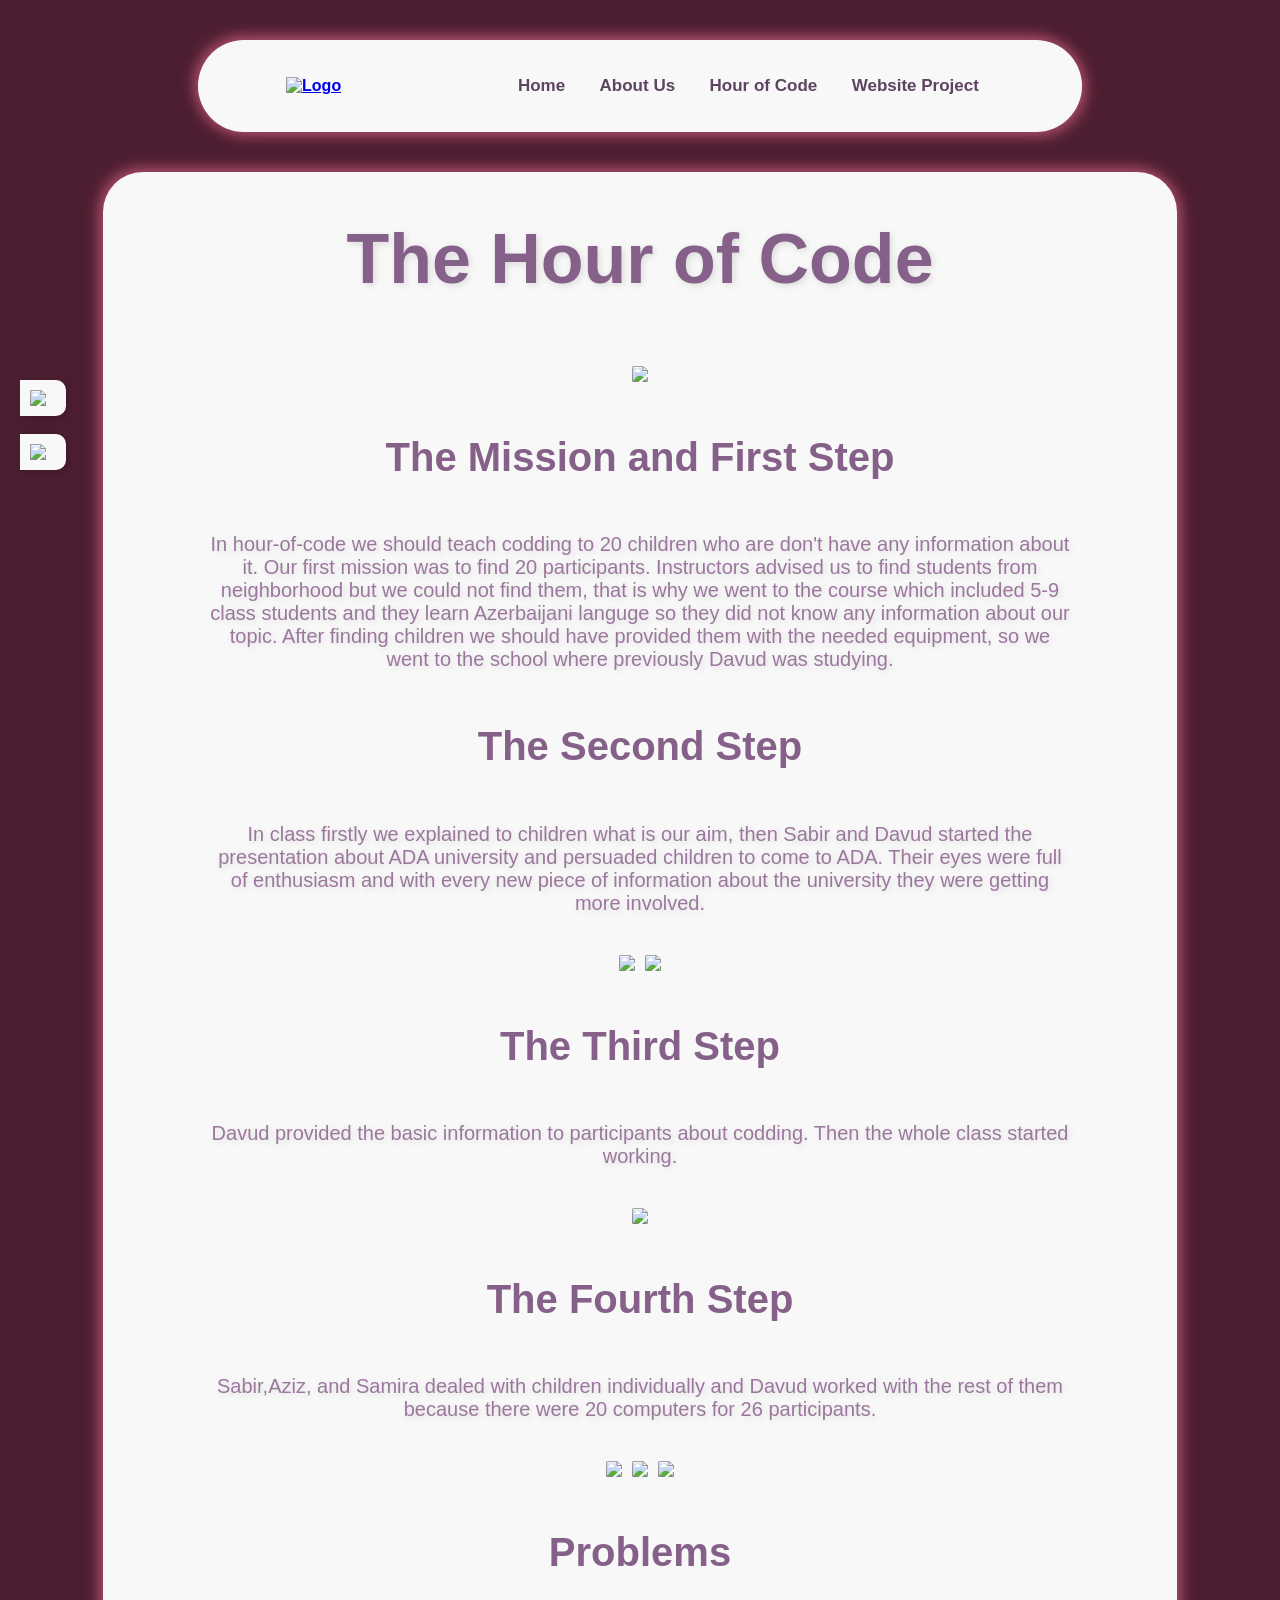
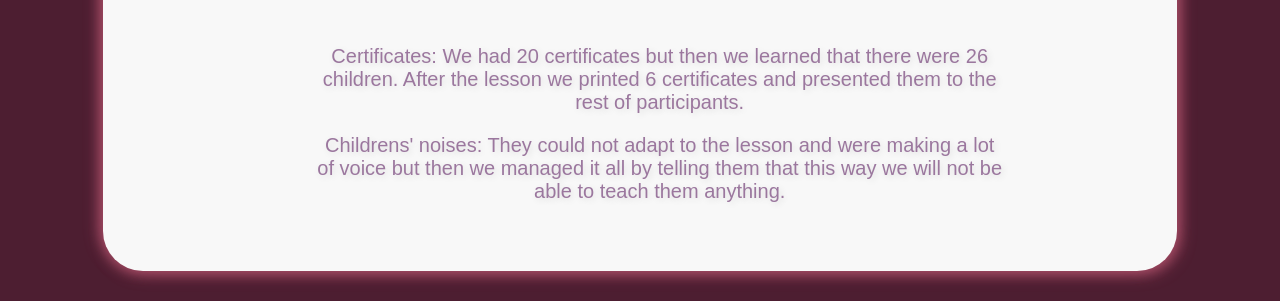
==== hour-of-code.html @ 3e3980d5 "Add files via upload" ====
<!DOCTYPE html>
<!-- 
    SITE 1101 Principles of Information Systems 
    (c)202X by Name Surname
    Submitted in partial fulfillment of the requirements of the course.
-->
<html>
    <head>
        <link rel="icon" href="media/ada_logo_color.png" type="image/png">
        <title>Team Project</title>
        <link rel="stylesheet" href="styles.css">  
        <script type="text/javascript" src="scripts.js"></script>      
    </head>

    <body>
        <header>
            <div class="container">
                <nav>
                    <a href="index.html"><img src="media/2XSAD_logo.png" alt="Logo" width="80px" height="10%" class="logo"></a>
                    <ul>
                        <li><a href="index.html">Home</a></li>
                        <li><a href="team-members.html">About Us</a></li>
                        <li><a href="hour-of-code.html">Hour of Code</a></li>
                        <li><a href="web-project.html">Website Project</a></li>
                    </ul>
                </nav>
            </div>
        </header>
        
        <div class="social-links">
            <a href="https://www.instagram.com/ada.site.team28?utm_source=ig_web_button_share_sheet&igsh=ZDNlZDc0MzIxNw==" target="_blank"><img class="inst-icon" src="media/Icons/Instagram-logo.png" /></a>
            <a href="https://www.youtube.com/@SITETeam28" target="_blank"><img class="youtube-icon" src="media/Icons/Youtube-logo.png" /></a>
        </div>

        <main id="main-of-hourofcode">   
            <h1 class="hour-of-code-h1">The Hour of Code</h1>
            <img class="first-img" src='media/insta team 28.jpg'>
            <h2 class="hour-of-code-h2">The Mission and First Step</h2>
            <p class="hour-of-code-p">In hour-of-code we should teach codding to 20 children who are
                don't have any information about it. Our first mission was to find 20 participants.
                Instructors advised us to find students from neighborhood but we could not
                find them, that is why we went to the course which included 5-9 class students and
                they learn Azerbaijani languge so they did not know any information about
                our topic. After finding children we should have provided them with the needed equipment, so we went to the school where previously Davud was studying.
            </p>
            <h2 class="hour-of-code-h2">The Second Step</h2>
            <p class="hour-of-code-p">In class firstly we explained to children what is our aim, then
                Sabir and Davud started the presentation about ADA university and persuaded children 
            to come to ADA. Their eyes were full of enthusiasm and with every new piece of information about the university they were getting more involved.</p>
            <div class="second-img">
               <img src="media/team 28-1.jpg">
               <img src="media/team 28-2.jpg">
            </div>
            <h2 class="hour-of-code-h2">The Third Step</h2>
            <p class="hour-of-code-p"> Davud provided the basic information to participants about codding. Then the whole class started working.</p>
            <img class="third-img" src="media/team 28-3.jpg"> 
            <h2 class="hour-of-code-h2">The Fourth Step</h2>
            <p class="hour-of-code-p">Sabir,Aziz, and Samira dealed with children individually and Davud worked with the rest 
            of them because there were 20 computers for 26 participants.</p>
            <div class="fourth-img">
               <img src="media/team 28-4.jpg">
               <img src="media/team 28-5.jpg">
               <img src="media/team 28-6.jpg">
            </div>
            <h2 class="hour-of-code-h2">Problems</h2>
            <div class="centered-ul">
                <ul id="Problems">
                    <li><p class="hour-of-code-p">Certificates: We had 20 certificates but then we learned that there were 26 children. 
                        After the lesson we printed 6 certificates and presented them to the rest of participants.</p>
                    </li>
                    <li><p class="hour-of-code-p">Childrens' noises: They could not adapt to the lesson and were making a lot of voice
                        but then we managed it all by telling them that this way we will not be able to teach them anything.</p>
                    </li>
                </ul>
            </div>
        </main>
    </body>
</html>
---- styles.css ----
body {
  background-color: #4d1e31;
  color: white;
  font-family: Verdana, Geneva, Tahoma, sans-serif;
  box-sizing: border-box;
  
}

@keyframes fadeInAnimation {
  0% {
    opacity: 0;
  }

  100% {
    opacity: 1;
  }
}

@keyframes fadeUpAnimation{
  0% {
    opacity: 0;
    transform: translateY(-50px) scale(1);
  }

  100% {
    opacity: 1;
    transform: translateY(0px) scale(1);
  }
}

@keyframes fadeDownAnimation{
  0% {
    opacity: 0;
    transform: translateY(50px) scale(1);
  }

  100% {
    opacity: 1;
    transform: translateY(0px) scale(1);
  }
}

@keyframes fadeRightAnimation{
  0% {
    opacity: 0;
    transform: translateX(-50px) scale(1);
  }

  100% {
    opacity: 1;
    transform: translateX(0px) scale(1);
  }
}

@keyframes fadeLeftAnimation{
  0% {
    opacity: 0;
    transform: translateX(50px) scale(1);
  }

  100% {
    opacity: 1;
    transform: translateX(0px) scale(1);
  }
}

header {
  width: 70%;
  height: 100hv;
  background-size: cover;
  background-position: center;
  margin: 40px auto;
  font-weight: bold;
  background-color: #f8f8f8;
  border-radius: 90px;
  box-shadow: -3px -3px 15px #ab4e68,
  3px 3px 15px #ab4e68;
  transition: 1.2s ease-in-out;
  animation: fadeUpAnimation ease 2s;
}

header.hover-active:hover {
  transform: scale(1.1); 
  box-shadow: -5px -5px 20px #ab4e68, 5px 5px 20px #ab4e68;
  transition: 0.3s ease-in-out;
}

.container {
  padding: 10px 10%;
}

nav {
  display: flex;
  align-items: center;
  justify-content: space-between;
  flex-wrap: wrap;
}

nav ul li {
  display: inline-block;
  list-style: none;
  margin: 10px 15px;
}

nav ul li a {
  color: #5d4460;
  text-decoration: none;
  font-size: 17px;
  text-align: right;
  position: relative;
  transition: 0.5s ease-in-out;
}

nav ul li a:hover {
  color: #b73cc7;
}

main {
  display: flex;
  flex-direction: column;
  margin: 30px auto;
  justify-content: center;
  align-items: center;
  text-align: center;
  background-color: #f8f8f8;
  box-shadow: -3px -3px 15px #ab4e68,
  3px 3px 15px #ab4e68;
  border-radius: 40px;
  background-size: contain;
  width: 85%;
  animation: fadeInAnimation ease 2s;
}

.paper{
  height:fit-content;
  padding: 20px;
  width: 65%;
  margin: 40px auto;
  border-radius: 10px;
  background-size: contain;
  text-align: center;
}

h1 {
  font-weight: bold;
  font-size: 70px;
  color: #856088;
  text-shadow: 2px 2px 7px rgba(0, 0, 0, 0.12);
}

#art-canvas {
  color: #856088;
}

#web-project-heading {
  animation: fadeUpAnimation ease 2s;
}

.web-project-subheadings {
  padding-top: 20px;
  font-weight: bold;
  color: #856088;
  text-shadow: 2px 2px 7px rgba(0, 0, 0, 0.12);
  animation: fadeRightAnimation ease 2s;
}

p {
  color: #9b779e;
  font-size: 20px;
  text-shadow: 2px 2px 7px rgba(0, 0, 0, 0.12);
}

.content-webproject {
  animation: fadeLeftAnimation ease 2s;
}

.slides {
  position: relative;
  display: none;
  text-align: center;
}
img {
  vertical-align: middle; 
}

.slideshow-container {
  max-width: 80%;
  position: relative;
  margin: auto;
  overflow: hidden;
  background-color: var(--ada-red);
  padding-bottom:10% ;
  
}


.text {
  color: white;
  font-size: 15px;
  padding: 8px 12px;
  position: absolute;
  bottom: 8px;
  width: 100%;
  text-align: center;
}

.numbertext {
  color: var(--ada-grey);
  font-size: 12px;
  padding: 8px 12px;
  position: absolute;
  top: 0;
}

/* The dots*/
.dot {
  cursor: pointer;
  height: 15px;
  width: 15px;
  margin: 0 0px;
  background-color: black;
  border-radius: 50%;
  display: inline-block;
  transition: background-color 0.6s ease;
}

.active, .dot:hover {
  background-color: #717171;
}
.slides img {
  display: block;
  margin-left: auto;
  overflow: hidden;
  margin-right: auto; 
}

.dotOn{
  background-color:red;
}

@keyframes pinkColorChange {
  0% {
    color: #ff66b2; /* light pink */
  }
  20% {
    color: #ff3399; /* medium pink */
  }
  40% {
    color: #ff1a8c; /* darker pink */
  }
  60% {
    color: #e60073; /* even darker pink */
  }
  80% {
    color: #cc0066; /* very dark pink */
  }
  100% {
    color: #ff66b2; /* light pink again, loop back */
  }
}

.title1{
  font-size: 12vw;
  color: black;
  animation: fadeUpAnimation ease 2s, pinkColorChange 5s infinite; 
  text-align: center;
}

.inst-icon{
  width: 2%;
  margin: 20px;
  position: fixed;
  top: 40%;
  left: 0;  
  padding: 10px;
  background-color: #f8f8f8;
  border-radius: 0 10px 10px 0; 
  box-shadow: 2px 2px 10px rgba(0, 0, 0, 0.2);
  animation: fadeRightAnimation ease 2s;
  transition: 0.5s ease-in-out;
}

.youtube-icon{
  width: 2%;
  margin: 20px;
  position: fixed;
  top: 46%;
  left: 0; 
  padding: 10px;
  background-color: #f8f8f8;
  border-radius: 0 10px 10px 0; 
  box-shadow: 2px 2px 10px rgba(0, 0, 0, 0.2);
  animation: fadeRightAnimation ease 2s;
  transition: 0.5s ease-in-out;
}

.inst-icon.hover-active:hover {
  transform: translateX(30px) scale(1.1);
  box-shadow: 4px 4px 15px rgba(0, 0, 0, 0.2);
  transition: 0.3s ease-in-out;
}

.youtube-icon.hover-active:hover {
  transform: translateX(30px) scale(1.1);
  box-shadow: 4px 4px 15px rgba(0, 0, 0, 0.2);
  transition: 0.3s ease-in-out;
}

.member-box {
  display: flex;
  margin-bottom: 30px auto;
}

.member-box-reverse {
  display: flex;
  margin-bottom: 30px auto;
}

.textbox {
  height:fit-content;
  padding: 20px;
  width: 800px;
  margin: 70px 0px 0px 40px;
  flex-grow: 1;
  animation: fadeLeftAnimation ease 2s;
}

.textbox-reverse {
  height:fit-content;
  padding: 20px;
  width: 800px;
  margin: 70px 0px 0px 40px;
  flex-grow: 1;
  animation: fadeRightAnimation ease 2s;
}

.imagesforaboutus {
  width: 500px;
  height: 100%;
  border-radius: 30%;
  margin-top: 30px;
  margin-bottom: 30px;
  animation: fadeRightAnimation ease 2s;
}

.imagesforaboutus-reverse {
  width: 500px;
  height: 100%;
  border-radius: 30%;
  margin-top: 30px;
  margin-bottom: 30px;
  animation: fadeLeftAnimation ease 2s;
}

.codacademy-logo {
  width: 40px;
  height: 100%;
  border-radius: 30px;
  box-shadow: 2px 2px 10px rgba(0, 0, 0, 0.2);
  transition: 0.5s ease-in-out;
}

.codacademy-logo:hover {
  transform: scale(1.2); 
  box-shadow: 4px 4px 15px rgba(0, 0, 0, 0.2);
  transition: 0.3s ease-in-out;
}

.name-of-the-member {
  font-size: 40px;
  color: #856088;
  text-shadow: 2px 2px 7px rgba(0, 0, 0, 0.12);
}

#team-name {
  text-align: center;
  font-size: 90px;
  text-shadow: 2px 2px 7px rgba(0, 0, 0, 0.12);
  animation: fadeUpAnimation ease 2s;
}

.hour-of-code-h2 {
  font-size: 40px;
  color: #856088;
  animation: fadeLeftAnimation ease 2s;
}

.first-img {
  display: block;
  margin: 20px auto;
  border-radius: 10%;
  animation: fadeDownAnimation ease 2s;
}

.second-img {
  display: flex;
  justify-content: center;
  gap: 10px; 
  margin: 20px 0;
  border-radius: 10%;
  animation: fadeDownAnimation ease 2s;
}

.hour-of-code-h1 {
  animation: fadeUpAnimation ease 2s;
}

.second-img img{
  width: 48%;
  border-radius: 10%;
  animation: fadeDownAnimation ease 2s;
}

.third-img {
  display: block;
  margin: 20px auto;
  border-radius: 10%;
  animation: fadeDownAnimation ease 2s;
}

.fourth-img {
  display: flex;
  justify-content: center;
  gap: 10px; 
  margin: 20px 0;
  border-radius: 10%;
  animation: fadeDownAnimation ease 2s;
}

.fourth-img img {
  width: 30%;
  border-radius: 10%;
  animation: fadeDownAnimation ease 2s;
}

.hour-of-code-p {
  width: 80%;
  text-align: center;
  animation: fadeRightAnimation ease 2s;
}

ul {
  display: inline-block; 
  margin-left: 16%;
  list-style-type: none; 
}

.centered-ul {
  text-align: center;
  margin-bottom: 3%;
  animation: fadeLeftAnimation ease 2s;
}

.images-webproject {
  border-radius: 10%;
  margin-top: 20px;
  height: 100%;
  width: 75%;
  margin: 0 auto;
  animation: fadeDownAnimation ease 2s;
}
.slides img{
  width: auto;
  height: 600px;
}

canvas {
  margin: 13% auto;
}
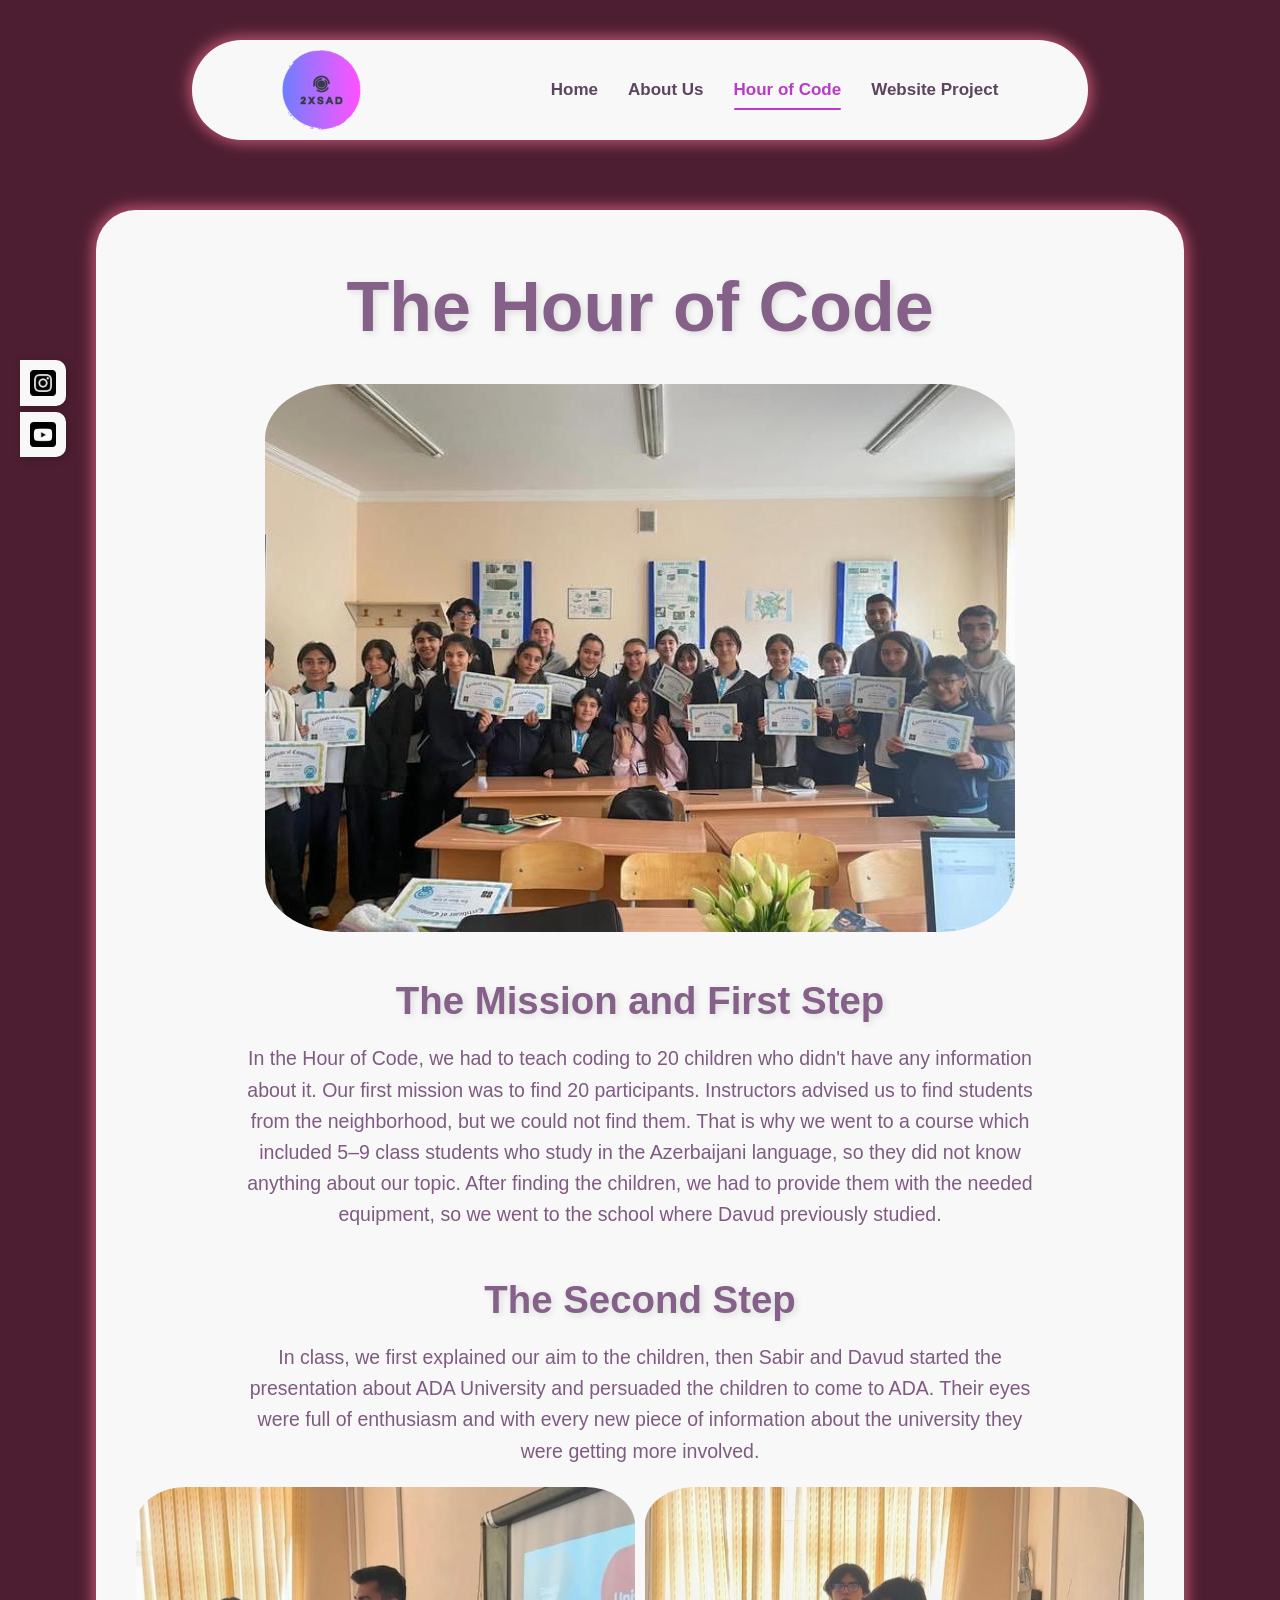
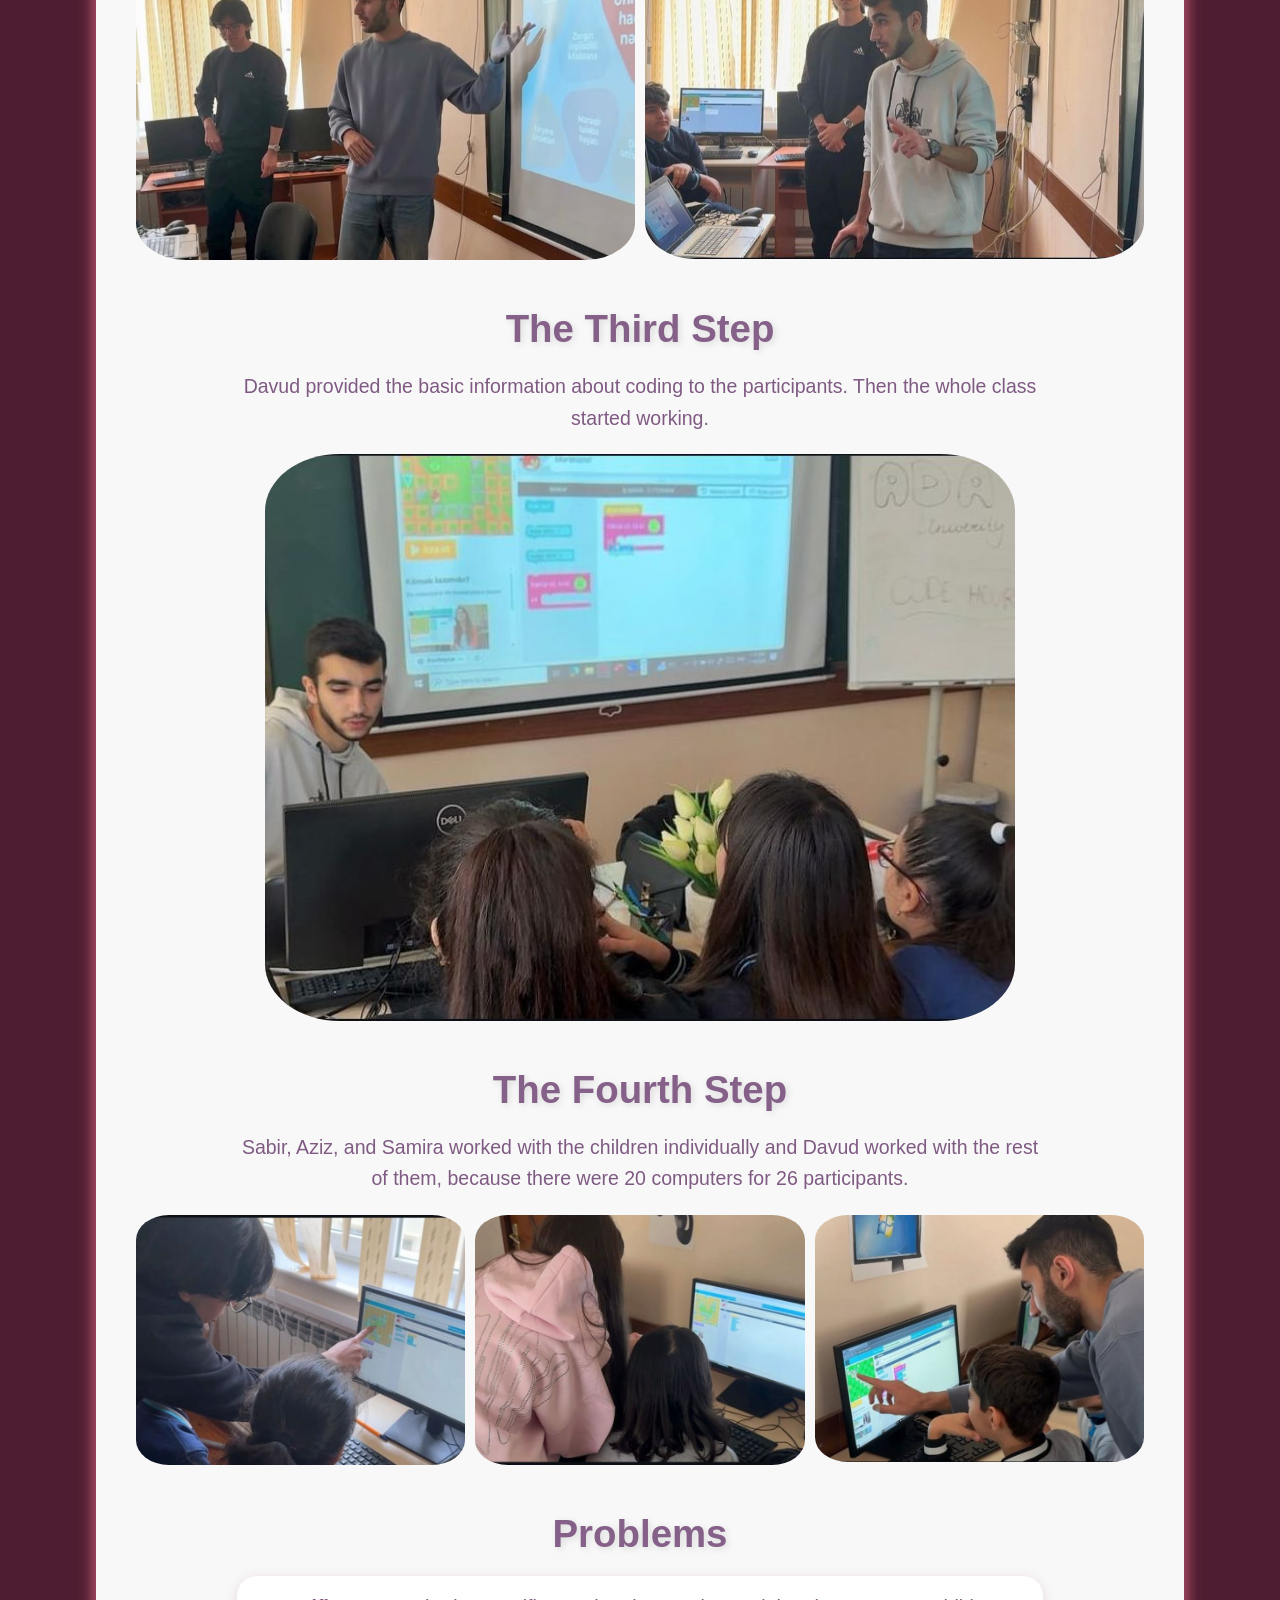
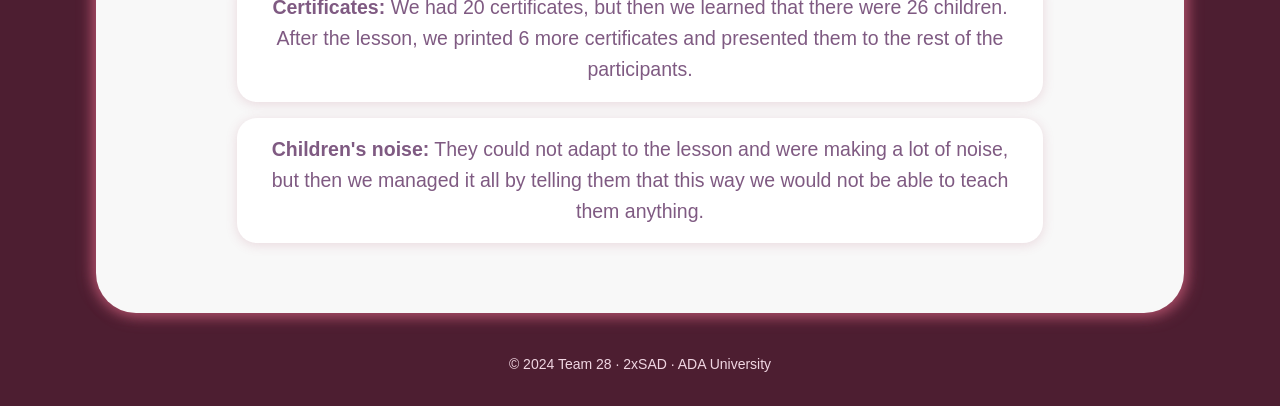
==== commit 5edfbaf5: "Enhanced the project with a responsive mobile layout, interactivity, code cleanup and new features P" ====
--- a/hour-of-code.html
+++ b/hour-of-code.html
@@ -1,78 +1,87 @@
 <!DOCTYPE html>
-<!-- 
-    SITE 1101 Principles of Information Systems 
+<!--
+    SITE 1101 Principles of Information Systems
     (c)202X by Name Surname
     Submitted in partial fulfillment of the requirements of the course.
 -->
-<html>
-    <head>
-        <link rel="icon" href="media/ada_logo_color.png" type="image/png">
-        <title>Team Project</title>
-        <link rel="stylesheet" href="styles.css">  
-        <script type="text/javascript" src="scripts.js"></script>      
-    </head>
+<html lang="en">
+  <head>
+    <meta charset="UTF-8">
+    <meta name="viewport" content="width=device-width, initial-scale=1">
+    <title>Hour of Code | 2xSAD – Team 28</title>
+    <meta name="description" content="How Team 28 (2xSAD) taught coding to 26 school students during the Hour of Code.">
+    <link rel="icon" href="media/ada_logo_color.png" type="image/png">
+    <link rel="stylesheet" href="styles.css">
+    <script src="scripts.js"></script>
+  </head>
 
-    <body>
-        <header>
-            <div class="container">
-                <nav>
-                    <a href="index.html"><img src="media/2XSAD_logo.png" alt="Logo" width="80px" height="10%" class="logo"></a>
-                    <ul>
-                        <li><a href="index.html">Home</a></li>
-                        <li><a href="team-members.html">About Us</a></li>
-                        <li><a href="hour-of-code.html">Hour of Code</a></li>
-                        <li><a href="web-project.html">Website Project</a></li>
-                    </ul>
-                </nav>
-            </div>
-        </header>
-        
-        <div class="social-links">
-            <a href="https://www.instagram.com/ada.site.team28?utm_source=ig_web_button_share_sheet&igsh=ZDNlZDc0MzIxNw==" target="_blank"><img class="inst-icon" src="media/Icons/Instagram-logo.png" /></a>
-            <a href="https://www.youtube.com/@SITETeam28" target="_blank"><img class="youtube-icon" src="media/Icons/Youtube-logo.png" /></a>
-        </div>
+  <body>
+    <a class="skip-link" href="#main">Skip to content</a>
 
-        <main id="main-of-hourofcode">   
-            <h1 class="hour-of-code-h1">The Hour of Code</h1>
-            <img class="first-img" src='media/insta team 28.jpg'>
-            <h2 class="hour-of-code-h2">The Mission and First Step</h2>
-            <p class="hour-of-code-p">In hour-of-code we should teach codding to 20 children who are
-                don't have any information about it. Our first mission was to find 20 participants.
-                Instructors advised us to find students from neighborhood but we could not
-                find them, that is why we went to the course which included 5-9 class students and
-                they learn Azerbaijani languge so they did not know any information about
-                our topic. After finding children we should have provided them with the needed equipment, so we went to the school where previously Davud was studying.
-            </p>
-            <h2 class="hour-of-code-h2">The Second Step</h2>
-            <p class="hour-of-code-p">In class firstly we explained to children what is our aim, then
-                Sabir and Davud started the presentation about ADA university and persuaded children 
-            to come to ADA. Their eyes were full of enthusiasm and with every new piece of information about the university they were getting more involved.</p>
-            <div class="second-img">
-               <img src="media/team 28-1.jpg">
-               <img src="media/team 28-2.jpg">
-            </div>
-            <h2 class="hour-of-code-h2">The Third Step</h2>
-            <p class="hour-of-code-p"> Davud provided the basic information to participants about codding. Then the whole class started working.</p>
-            <img class="third-img" src="media/team 28-3.jpg"> 
-            <h2 class="hour-of-code-h2">The Fourth Step</h2>
-            <p class="hour-of-code-p">Sabir,Aziz, and Samira dealed with children individually and Davud worked with the rest 
-            of them because there were 20 computers for 26 participants.</p>
-            <div class="fourth-img">
-               <img src="media/team 28-4.jpg">
-               <img src="media/team 28-5.jpg">
-               <img src="media/team 28-6.jpg">
-            </div>
-            <h2 class="hour-of-code-h2">Problems</h2>
-            <div class="centered-ul">
-                <ul id="Problems">
-                    <li><p class="hour-of-code-p">Certificates: We had 20 certificates but then we learned that there were 26 children. 
-                        After the lesson we printed 6 certificates and presented them to the rest of participants.</p>
-                    </li>
-                    <li><p class="hour-of-code-p">Childrens' noises: They could not adapt to the lesson and were making a lot of voice
-                        but then we managed it all by telling them that this way we will not be able to teach them anything.</p>
-                    </li>
-                </ul>
-            </div>
-        </main>
-    </body>
-</html>+    <header class="site-header">
+      <nav class="nav" aria-label="Main">
+        <a class="nav-logo" href="index.html"><img src="media/2XSAD_logo.png" alt="2xSAD – home" width="80" height="80"></a>
+        <button class="nav-toggle" type="button" aria-expanded="false" aria-controls="nav-links" aria-label="Open menu"><span class="nav-toggle-icon"></span></button>
+        <ul class="nav-links" id="nav-links">
+          <li><a href="index.html">Home</a></li>
+          <li><a href="team-members.html">About Us</a></li>
+          <li><a href="hour-of-code.html" aria-current="page">Hour of Code</a></li>
+          <li><a href="web-project.html">Website Project</a></li>
+        </ul>
+      </nav>
+    </header>
+
+    <main id="main" class="card article">
+      <h1 class="page-title">The Hour of Code</h1>
+      <div class="photo-grid single reveal reveal-up">
+        <img class="photo" src="media/insta team 28.jpg" alt="Our team with all the participants holding their certificates" width="750" height="548">
+      </div>
+
+      <h2 class="reveal reveal-right">The Mission and First Step</h2>
+      <p class="reveal reveal-left">In the Hour of Code, we had to teach coding to 20 children who didn't have any information about it. Our first mission was to find 20 participants.
+        Instructors advised us to find students from the neighborhood, but we could not find them. That is why we went to a course which included 5–9 class students
+        who study in the Azerbaijani language, so they did not know anything about our topic. After finding the children, we had to provide them with the needed equipment, so we went to the school where Davud previously studied.</p>
+
+      <h2 class="reveal reveal-right">The Second Step</h2>
+      <p class="reveal reveal-left">In class, we first explained our aim to the children, then Sabir and Davud started the presentation about ADA University and persuaded the children
+        to come to ADA. Their eyes were full of enthusiasm and with every new piece of information about the university they were getting more involved.</p>
+      <div class="photo-grid reveal reveal-up">
+        <img class="photo" src="media/team 28-1.jpg" alt="Presenting ADA University to the students" width="750" height="561" loading="lazy">
+        <img class="photo" src="media/team 28-2.jpg" alt="Team members talking to the class during the presentation" width="750" height="560" loading="lazy">
+      </div>
+
+      <h2 class="reveal reveal-right">The Third Step</h2>
+      <p class="reveal reveal-left">Davud provided the basic information about coding to the participants. Then the whole class started working.</p>
+      <div class="photo-grid single reveal reveal-up">
+        <img class="photo" src="media/team 28-3.jpg" alt="Davud explaining the basics of coding while students work at the computers" width="750" height="567" loading="lazy">
+      </div>
+
+      <h2 class="reveal reveal-right">The Fourth Step</h2>
+      <p class="reveal reveal-left">Sabir, Aziz, and Samira worked with the children individually and Davud worked with the rest
+        of them, because there were 20 computers for 26 participants.</p>
+      <div class="photo-grid reveal reveal-up">
+        <img class="photo" src="media/team 28-4.jpg" alt="Helping a student with a coding exercise" width="750" height="569" loading="lazy">
+        <img class="photo" src="media/team 28-5.jpg" alt="Students working on coding exercises at the computers" width="750" height="569" loading="lazy">
+        <img class="photo" src="media/team 28-6.jpg" alt="A team member guiding a student at the computer" width="750" height="564" loading="lazy">
+      </div>
+
+      <h2 class="reveal reveal-right">Problems</h2>
+      <ul class="problems reveal reveal-right">
+        <li><p><strong>Certificates:</strong> We had 20 certificates, but then we learned that there were 26 children.
+          After the lesson, we printed 6 more certificates and presented them to the rest of the participants.</p>
+        </li>
+        <li><p><strong>Children's noise:</strong> They could not adapt to the lesson and were making a lot of noise,
+          but then we managed it all by telling them that this way we would not be able to teach them anything.</p>
+        </li>
+      </ul>
+    </main>
+
+    <footer class="site-footer">
+      <div class="social-links">
+        <a href="https://www.instagram.com/ada.site.team28/" target="_blank" rel="noopener noreferrer" aria-label="Instagram (opens in a new tab)"><img src="media/Icons/Instagram-logo.png" alt="" width="32" height="32"></a>
+        <a href="https://www.youtube.com/@SITETeam28" target="_blank" rel="noopener noreferrer" aria-label="YouTube (opens in a new tab)"><img src="media/Icons/Youtube-logo.png" alt="" width="32" height="32"></a>
+      </div>
+      <p>© 2024 Team 28 · 2xSAD · ADA University</p>
+    </footer>
+  </body>
+</html>
--- a/styles.css
+++ b/styles.css
@@ -1,469 +1,804 @@
+:root {
+  --bg: #4d1e31;
+  --card: #f8f8f8;
+  --glow: #ab4e68;
+  --heading: #856088;
+  --text: #7f5a82;
+  --link: #5d4460;
+  --link-hover: #b73cc7;
+  --shadow-text: 2px 2px 7px rgba(0, 0, 0, 0.12);
+  --shadow-card: -3px -3px 15px var(--glow), 3px 3px 15px var(--glow);
+  --shadow-soft: 2px 2px 10px rgba(0, 0, 0, 0.2);
+}
+
+*,
+*::before,
+*::after {
+  box-sizing: border-box;
+}
+
+html {
+  scroll-behavior: smooth;
+}
+
 body {
-  background-color: #4d1e31;
-  color: white;
+  margin: 0;
+  min-height: 100vh;
+  display: flex;
+  flex-direction: column;
+  background-color: var(--bg);
+  color: var(--text);
   font-family: Verdana, Geneva, Tahoma, sans-serif;
-  box-sizing: border-box;
-  
+  line-height: 1.6;
+  overflow-x: clip;
+}
+
+img {
+  display: block;
+  max-width: 100%;
+  height: auto;
+}
+
+h1,
+h2,
+h3 {
+  color: var(--heading);
+  font-weight: bold;
+  line-height: 1.2;
+  text-shadow: var(--shadow-text);
+}
+
+h1 {
+  font-size: clamp(2rem, 6vw, 70px);
+  margin: 0.5em 0;
+}
+
+h2 {
+  font-size: clamp(1.6rem, 3vw, 40px);
+  margin: 1.2em 0 0.5em;
+}
+
+h3 {
+  font-size: clamp(1.1rem, 1.6vw, 1.25rem);
+  margin: 1.6em 0 0.4em;
+}
+
+p {
+  color: var(--text);
+  font-size: clamp(1rem, 0.9rem + 0.4vw, 20px);
+  margin: 0 0 1em;
+}
+
+:focus-visible {
+  outline: 3px solid var(--link-hover);
+  outline-offset: 3px;
+}
+
+.skip-link {
+  position: absolute;
+  top: -100px;
+  left: 16px;
+  z-index: 100;
+  padding: 10px 16px;
+  border-radius: 10px;
+  background-color: var(--card);
+  color: var(--link);
+  font-weight: bold;
+}
+
+.skip-link:focus {
+  top: 16px;
 }
 
 @keyframes fadeInAnimation {
-  0% {
-    opacity: 0;
-  }
-
-  100% {
-    opacity: 1;
-  }
-}
-
-@keyframes fadeUpAnimation{
-  0% {
-    opacity: 0;
-    transform: translateY(-50px) scale(1);
-  }
-
-  100% {
-    opacity: 1;
-    transform: translateY(0px) scale(1);
-  }
-}
-
-@keyframes fadeDownAnimation{
-  0% {
-    opacity: 0;
-    transform: translateY(50px) scale(1);
-  }
-
-  100% {
-    opacity: 1;
-    transform: translateY(0px) scale(1);
-  }
-}
-
-@keyframes fadeRightAnimation{
-  0% {
-    opacity: 0;
-    transform: translateX(-50px) scale(1);
-  }
-
-  100% {
-    opacity: 1;
-    transform: translateX(0px) scale(1);
-  }
-}
-
-@keyframes fadeLeftAnimation{
-  0% {
-    opacity: 0;
-    transform: translateX(50px) scale(1);
-  }
-
-  100% {
-    opacity: 1;
-    transform: translateX(0px) scale(1);
-  }
-}
-
-header {
+  from { opacity: 0; }
+  to { opacity: 1; }
+}
+
+@keyframes fadeUpAnimation {
+  from { opacity: 0; transform: translateY(-50px); }
+  to { opacity: 1; transform: translateY(0); }
+}
+
+@keyframes fadeRightAnimation {
+  from { opacity: 0; transform: translateX(-50px); }
+  to { opacity: 1; transform: translateX(0); }
+}
+
+@keyframes fadeLeftAnimation {
+  from { opacity: 0; transform: translateX(50px); }
+  to { opacity: 1; transform: translateX(0); }
+}
+
+@keyframes pinkColorChange {
+  0% { color: #ff66b2; }
+  20% { color: #ff3399; }
+  40% { color: #ff1a8c; }
+  60% { color: #e60073; }
+  80% { color: #cc0066; }
+  100% { color: #ff66b2; }
+}
+
+@keyframes menuIn {
+  from { opacity: 0; transform: translateY(-8px); }
+  to { opacity: 1; transform: translateY(0); }
+}
+
+.js .reveal {
+  opacity: 0;
+  transition: opacity 0.9s ease, transform 0.9s ease;
+}
+
+.js .reveal-up { transform: translateY(50px); }
+.js .reveal-left { transform: translateX(-50px); }
+.js .reveal-right { transform: translateX(50px); }
+
+.js .reveal.is-visible {
+  opacity: 1;
+  transform: none;
+}
+
+.site-header {
+  position: relative;
+  z-index: 10;
   width: 70%;
-  height: 100hv;
-  background-size: cover;
-  background-position: center;
   margin: 40px auto;
+  border-radius: 90px;
+  background-color: var(--card);
+  box-shadow: var(--shadow-card);
   font-weight: bold;
-  background-color: #f8f8f8;
-  border-radius: 90px;
-  box-shadow: -3px -3px 15px #ab4e68,
-  3px 3px 15px #ab4e68;
-  transition: 1.2s ease-in-out;
+  transition: transform 1.2s ease-in-out, box-shadow 1.2s ease-in-out, border-radius 0.3s ease;
   animation: fadeUpAnimation ease 2s;
 }
 
-header.hover-active:hover {
-  transform: scale(1.1); 
-  box-shadow: -5px -5px 20px #ab4e68, 5px 5px 20px #ab4e68;
-  transition: 0.3s ease-in-out;
-}
-
-.container {
-  padding: 10px 10%;
-}
-
-nav {
+@media (hover: hover) {
+  .site-header:hover {
+    transform: scale(1.1);
+    box-shadow: -5px -5px 20px var(--glow), 5px 5px 20px var(--glow);
+    transition-duration: 0.3s;
+  }
+}
+
+.nav {
   display: flex;
+  flex-wrap: wrap;
   align-items: center;
   justify-content: space-between;
+  gap: 16px;
+  padding: 10px 10%;
+}
+
+.nav-logo img {
+  width: 80px;
+  height: 80px;
+  object-fit: contain;
+  transition: transform 0.5s ease;
+}
+
+.nav-logo:hover img {
+  transform: rotate(-10deg) scale(1.05);
+}
+
+.nav-links {
+  display: flex;
   flex-wrap: wrap;
-}
-
-nav ul li {
-  display: inline-block;
+  gap: 8px 30px;
+  margin: 0;
+  padding: 0;
   list-style: none;
-  margin: 10px 15px;
-}
-
-nav ul li a {
-  color: #5d4460;
+}
+
+.nav-links a {
+  position: relative;
+  display: block;
+  padding: 6px 0;
+  color: var(--link);
+  font-size: 17px;
   text-decoration: none;
-  font-size: 17px;
-  text-align: right;
+  transition: color 0.5s ease-in-out;
+}
+
+.nav-links a::after {
+  content: "";
+  position: absolute;
+  right: 0;
+  bottom: 0;
+  left: 0;
+  height: 2px;
+  border-radius: 2px;
+  background-color: var(--link-hover);
+  transform: scaleX(0);
+  transition: transform 0.3s ease;
+}
+
+.nav-links a:hover,
+.nav-links a[aria-current="page"] {
+  color: var(--link-hover);
+}
+
+.nav-links a:hover::after,
+.nav-links a[aria-current="page"]::after {
+  transform: scaleX(1);
+}
+
+.nav-toggle {
+  display: none;
+  place-items: center;
+  width: 48px;
+  height: 48px;
+  padding: 0;
+  border: 0;
+  border-radius: 50%;
+  background: transparent;
+  color: var(--link);
+  cursor: pointer;
+}
+
+.nav-toggle-icon,
+.nav-toggle-icon::before,
+.nav-toggle-icon::after {
+  display: block;
+  width: 24px;
+  height: 3px;
+  border-radius: 3px;
+  background-color: currentColor;
+  transition: transform 0.3s ease, background-color 0.3s ease;
+}
+
+.nav-toggle-icon {
   position: relative;
-  transition: 0.5s ease-in-out;
-}
-
-nav ul li a:hover {
-  color: #b73cc7;
-}
-
-main {
+}
+
+.nav-toggle-icon::before,
+.nav-toggle-icon::after {
+  content: "";
+  position: absolute;
+  left: 0;
+}
+
+.nav-toggle-icon::before { top: -8px; }
+.nav-toggle-icon::after { top: 8px; }
+
+.nav-open .nav-toggle-icon { background-color: transparent; }
+.nav-open .nav-toggle-icon::before { transform: translateY(8px) rotate(45deg); }
+.nav-open .nav-toggle-icon::after { transform: translateY(-8px) rotate(-45deg); }
+
+.card {
+  width: 85%;
+  margin: 30px auto;
+  padding: 20px 40px 40px;
+  border-radius: 40px;
+  background-color: var(--card);
+  box-shadow: var(--shadow-card);
+  text-align: center;
+  overflow-x: clip;
+  animation: fadeInAnimation ease 2s;
+}
+
+.site-footer {
+  margin-top: auto;
+  padding: 10px 16px 30px;
+  text-align: center;
+}
+
+.site-footer p {
+  margin: 0;
+  color: #f0d6e2;
+  font-size: 14px;
+}
+
+.social-links {
+  position: fixed;
+  top: 40%;
+  left: 20px;
+  z-index: 20;
   display: flex;
   flex-direction: column;
-  margin: 30px auto;
+  gap: 6px;
+}
+
+.social-links a {
+  display: block;
+  padding: 10px;
+  border-radius: 0 10px 10px 0;
+  background-color: var(--card);
+  box-shadow: var(--shadow-soft);
+  animation: fadeRightAnimation ease 2s;
+  transition: translate 0.5s ease-in-out, scale 0.5s ease-in-out, box-shadow 0.5s ease-in-out;
+}
+
+.social-links a:hover {
+  translate: 30px 0;
+  scale: 1.1;
+  box-shadow: 4px 4px 15px rgba(0, 0, 0, 0.2);
+  transition-duration: 0.3s;
+}
+
+.social-links img {
+  width: clamp(24px, 2vw, 32px);
+  height: auto;
+}
+
+.to-top {
+  position: fixed;
+  right: 20px;
+  bottom: 20px;
+  z-index: 20;
+  width: 48px;
+  height: 48px;
+  border: 0;
+  border-radius: 50%;
+  background-color: var(--card);
+  box-shadow: var(--shadow-card);
+  color: var(--heading);
+  font-size: 22px;
+  font-weight: bold;
+  cursor: pointer;
+  opacity: 0;
+  visibility: hidden;
+  transform: translateY(10px);
+  transition: opacity 0.3s ease, transform 0.3s ease, visibility 0.3s;
+}
+
+.to-top.is-visible {
+  opacity: 1;
+  visibility: visible;
+  transform: none;
+}
+
+.to-top:hover {
+  color: var(--link-hover);
+}
+
+.home {
+  padding-bottom: 60px;
+}
+
+.title1 {
+  margin: 0.4em 0 0;
+  color: #e60073;
+  font-size: 12vw;
+  line-height: 1.1;
+  text-align: center;
+  animation: fadeUpAnimation ease 2s, pinkColorChange 5s infinite;
+}
+
+.home p {
+  font-weight: bold;
+}
+
+.made-by {
+  margin-top: clamp(40px, 7vw, 100px);
+  animation: fadeInAnimation ease 2s;
+}
+
+.team-letters {
+  margin-left: 50%;
+  font-size: clamp(48px, 6vw, 80px);
+  line-height: 1.2;
+  text-shadow: var(--shadow-text);
+  animation: fadeLeftAnimation ease 2s;
+}
+
+.team-names {
+  margin-left: 60%;
+  animation: fadeRightAnimation ease 2s;
+}
+
+.team-names a {
+  display: inline-block;
+  margin: 0 0.15em;
+  text-decoration: none;
+  transition: translate 0.3s ease;
+}
+
+.team-names a:hover {
+  translate: 0 -3px;
+  text-decoration: underline;
+}
+
+.tone-1 { color: rgb(120, 38, 105); }
+.tone-2 { color: rgb(92, 53, 89); }
+.tone-3 { color: rgb(142, 89, 136); }
+.tone-4 { color: rgb(158, 53, 144); }
+
+.team-name {
+  font-size: clamp(3rem, 7vw, 90px);
+  animation: fadeUpAnimation ease 2s;
+}
+
+.member {
+  display: grid;
+  grid-template-columns: minmax(0, 2fr) minmax(0, 3fr);
+  gap: 40px;
+  align-items: center;
+  margin: 40px 0;
+  scroll-margin-top: 24px;
+}
+
+.member:nth-of-type(even) .member-media {
+  order: 2;
+}
+
+.member-photo {
+  width: 100%;
+  max-width: 500px;
+  margin: 0 auto;
+  aspect-ratio: 1;
+  object-fit: cover;
+  border-radius: 30%;
+  transition: scale 0.5s ease, border-radius 0.5s ease, box-shadow 0.5s ease;
+}
+
+.member-photo:hover {
+  scale: 1.03;
+  border-radius: 24%;
+  box-shadow: var(--shadow-card);
+}
+
+.member:target .member-photo {
+  box-shadow: var(--shadow-card);
+}
+
+.member-name {
+  margin: 0 0 0.6em;
+}
+
+.codecademy-link {
+  display: inline-block;
+  border-radius: 50%;
+}
+
+.codecademy-link img {
+  width: 40px;
+  height: 40px;
+  border-radius: 50%;
+  box-shadow: var(--shadow-soft);
+  transition: scale 0.5s ease-in-out, box-shadow 0.5s ease-in-out;
+}
+
+.codecademy-link:hover img {
+  scale: 1.2;
+  box-shadow: 4px 4px 15px rgba(0, 0, 0, 0.2);
+  transition-duration: 0.3s;
+}
+
+.page-title {
+  animation: fadeUpAnimation ease 2s;
+}
+
+.article p {
+  max-width: 80%;
+  margin-right: auto;
+  margin-left: auto;
+}
+
+.photo-grid {
+  display: grid;
+  grid-template-columns: repeat(auto-fit, minmax(min(100%, 220px), 1fr));
+  gap: 10px;
+  margin: 20px auto;
+}
+
+.photo-grid.single {
+  grid-template-columns: 1fr;
+  max-width: 750px;
+}
+
+.photo {
+  width: 100%;
+  border-radius: 10%;
+  cursor: zoom-in;
+  transition: scale 0.4s ease, box-shadow 0.4s ease;
+}
+
+.photo:hover {
+  scale: 1.02;
+  box-shadow: var(--shadow-card);
+}
+
+.problems {
+  display: grid;
+  gap: 16px;
+  max-width: 80%;
+  margin: 0 auto 3%;
+  padding: 0;
+  list-style: none;
+}
+
+.problems li {
+  padding: 16px 24px;
+  border-radius: 20px;
+  background-color: white;
+  box-shadow: 0 2px 12px rgba(171, 78, 104, 0.18);
+}
+
+.problems p {
+  max-width: none;
+  margin: 0;
+}
+
+.paper {
+  max-width: 800px;
+  margin: 0 auto;
+  padding: 20px 0;
+}
+
+.paper p {
+  max-width: none;
+}
+
+.paper .photo-grid {
+  width: 75%;
+}
+
+.paper h2 {
+  margin: 1.6em 0 0.4em;
+  font-size: clamp(1.1rem, 1.6vw, 1.25rem);
+}
+
+.paper .callout {
+  margin-top: 1.6em;
+  font-size: clamp(1.3rem, 2vw, 1.5rem);
+}
+
+.contributions {
+  margin: 0 0 1em;
+  padding: 0;
+  list-style: none;
+}
+
+.contributions li {
+  color: var(--text);
+  font-size: clamp(1rem, 0.9rem + 0.4vw, 20px);
+}
+
+.lightbox {
+  width: 100%;
+  max-width: 100vw;
+  height: 100%;
+  max-height: 100vh;
+  margin: 0;
+  padding: 0;
+  border: 0;
+  background: transparent;
+}
+
+.lightbox::backdrop {
+  background-color: rgba(30, 8, 18, 0.92);
+}
+
+body:has(.lightbox[open]) {
+  overflow: hidden;
+}
+
+.lightbox-figure {
+  display: flex;
+  flex-direction: column;
+  align-items: center;
   justify-content: center;
-  align-items: center;
-  text-align: center;
-  background-color: #f8f8f8;
-  box-shadow: -3px -3px 15px #ab4e68,
-  3px 3px 15px #ab4e68;
-  border-radius: 40px;
-  background-size: contain;
-  width: 85%;
-  animation: fadeInAnimation ease 2s;
-}
-
-.paper{
-  height:fit-content;
-  padding: 20px;
-  width: 65%;
-  margin: 40px auto;
-  border-radius: 10px;
-  background-size: contain;
-  text-align: center;
-}
-
-h1 {
-  font-weight: bold;
-  font-size: 70px;
-  color: #856088;
-  text-shadow: 2px 2px 7px rgba(0, 0, 0, 0.12);
-}
-
-#art-canvas {
-  color: #856088;
-}
-
-#web-project-heading {
-  animation: fadeUpAnimation ease 2s;
-}
-
-.web-project-subheadings {
-  padding-top: 20px;
-  font-weight: bold;
-  color: #856088;
-  text-shadow: 2px 2px 7px rgba(0, 0, 0, 0.12);
-  animation: fadeRightAnimation ease 2s;
-}
-
-p {
-  color: #9b779e;
-  font-size: 20px;
-  text-shadow: 2px 2px 7px rgba(0, 0, 0, 0.12);
-}
-
-.content-webproject {
-  animation: fadeLeftAnimation ease 2s;
-}
-
-.slides {
-  position: relative;
+  gap: 12px;
+  height: 100%;
+  margin: 0;
+  padding: 64px 80px 24px;
+}
+
+.lightbox-img {
+  max-height: calc(100% - 40px);
+  width: auto;
+  border-radius: 16px;
+  object-fit: contain;
+  animation: fadeInAnimation 0.3s ease;
+}
+
+.lightbox-count {
+  color: #f0d6e2;
+  font-size: 14px;
+}
+
+.lightbox-btn {
+  position: absolute;
+  display: grid;
+  place-items: center;
+  width: 48px;
+  height: 48px;
+  padding: 0 0 4px;
+  border: 0;
+  border-radius: 50%;
+  background-color: var(--card);
+  color: var(--link);
+  font-size: 30px;
+  line-height: 1;
+  cursor: pointer;
+  transition: color 0.3s ease, scale 0.3s ease;
+}
+
+.lightbox-btn:hover {
+  color: var(--link-hover);
+  scale: 1.1;
+}
+
+.lightbox-close { top: 16px; right: 16px; }
+.lightbox-prev { top: 50%; left: 16px; translate: 0 -50%; }
+.lightbox-next { top: 50%; right: 16px; translate: 0 -50%; }
+
+.lightbox.single .lightbox-prev,
+.lightbox.single .lightbox-next,
+.lightbox.single .lightbox-count {
   display: none;
-  text-align: center;
-}
-img {
-  vertical-align: middle; 
-}
-
-.slideshow-container {
-  max-width: 80%;
-  position: relative;
-  margin: auto;
-  overflow: hidden;
-  background-color: var(--ada-red);
-  padding-bottom:10% ;
-  
-}
-
-
-.text {
-  color: white;
-  font-size: 15px;
-  padding: 8px 12px;
-  position: absolute;
-  bottom: 8px;
-  width: 100%;
-  text-align: center;
-}
-
-.numbertext {
-  color: var(--ada-grey);
-  font-size: 12px;
-  padding: 8px 12px;
-  position: absolute;
-  top: 0;
-}
-
-/* The dots*/
-.dot {
-  cursor: pointer;
-  height: 15px;
-  width: 15px;
-  margin: 0 0px;
-  background-color: black;
-  border-radius: 50%;
-  display: inline-block;
-  transition: background-color 0.6s ease;
-}
-
-.active, .dot:hover {
-  background-color: #717171;
-}
-.slides img {
-  display: block;
-  margin-left: auto;
-  overflow: hidden;
-  margin-right: auto; 
-}
-
-.dotOn{
-  background-color:red;
-}
-
-@keyframes pinkColorChange {
-  0% {
-    color: #ff66b2; /* light pink */
-  }
-  20% {
-    color: #ff3399; /* medium pink */
-  }
-  40% {
-    color: #ff1a8c; /* darker pink */
-  }
-  60% {
-    color: #e60073; /* even darker pink */
-  }
-  80% {
-    color: #cc0066; /* very dark pink */
-  }
-  100% {
-    color: #ff66b2; /* light pink again, loop back */
-  }
-}
-
-.title1{
-  font-size: 12vw;
-  color: black;
-  animation: fadeUpAnimation ease 2s, pinkColorChange 5s infinite; 
-  text-align: center;
-}
-
-.inst-icon{
-  width: 2%;
-  margin: 20px;
-  position: fixed;
-  top: 40%;
-  left: 0;  
-  padding: 10px;
-  background-color: #f8f8f8;
-  border-radius: 0 10px 10px 0; 
-  box-shadow: 2px 2px 10px rgba(0, 0, 0, 0.2);
-  animation: fadeRightAnimation ease 2s;
-  transition: 0.5s ease-in-out;
-}
-
-.youtube-icon{
-  width: 2%;
-  margin: 20px;
-  position: fixed;
-  top: 46%;
-  left: 0; 
-  padding: 10px;
-  background-color: #f8f8f8;
-  border-radius: 0 10px 10px 0; 
-  box-shadow: 2px 2px 10px rgba(0, 0, 0, 0.2);
-  animation: fadeRightAnimation ease 2s;
-  transition: 0.5s ease-in-out;
-}
-
-.inst-icon.hover-active:hover {
-  transform: translateX(30px) scale(1.1);
-  box-shadow: 4px 4px 15px rgba(0, 0, 0, 0.2);
-  transition: 0.3s ease-in-out;
-}
-
-.youtube-icon.hover-active:hover {
-  transform: translateX(30px) scale(1.1);
-  box-shadow: 4px 4px 15px rgba(0, 0, 0, 0.2);
-  transition: 0.3s ease-in-out;
-}
-
-.member-box {
-  display: flex;
-  margin-bottom: 30px auto;
-}
-
-.member-box-reverse {
-  display: flex;
-  margin-bottom: 30px auto;
-}
-
-.textbox {
-  height:fit-content;
-  padding: 20px;
-  width: 800px;
-  margin: 70px 0px 0px 40px;
-  flex-grow: 1;
-  animation: fadeLeftAnimation ease 2s;
-}
-
-.textbox-reverse {
-  height:fit-content;
-  padding: 20px;
-  width: 800px;
-  margin: 70px 0px 0px 40px;
-  flex-grow: 1;
-  animation: fadeRightAnimation ease 2s;
-}
-
-.imagesforaboutus {
-  width: 500px;
-  height: 100%;
-  border-radius: 30%;
-  margin-top: 30px;
-  margin-bottom: 30px;
-  animation: fadeRightAnimation ease 2s;
-}
-
-.imagesforaboutus-reverse {
-  width: 500px;
-  height: 100%;
-  border-radius: 30%;
-  margin-top: 30px;
-  margin-bottom: 30px;
-  animation: fadeLeftAnimation ease 2s;
-}
-
-.codacademy-logo {
-  width: 40px;
-  height: 100%;
-  border-radius: 30px;
-  box-shadow: 2px 2px 10px rgba(0, 0, 0, 0.2);
-  transition: 0.5s ease-in-out;
-}
-
-.codacademy-logo:hover {
-  transform: scale(1.2); 
-  box-shadow: 4px 4px 15px rgba(0, 0, 0, 0.2);
-  transition: 0.3s ease-in-out;
-}
-
-.name-of-the-member {
-  font-size: 40px;
-  color: #856088;
-  text-shadow: 2px 2px 7px rgba(0, 0, 0, 0.12);
-}
-
-#team-name {
-  text-align: center;
-  font-size: 90px;
-  text-shadow: 2px 2px 7px rgba(0, 0, 0, 0.12);
-  animation: fadeUpAnimation ease 2s;
-}
-
-.hour-of-code-h2 {
-  font-size: 40px;
-  color: #856088;
-  animation: fadeLeftAnimation ease 2s;
-}
-
-.first-img {
-  display: block;
-  margin: 20px auto;
-  border-radius: 10%;
-  animation: fadeDownAnimation ease 2s;
-}
-
-.second-img {
-  display: flex;
-  justify-content: center;
-  gap: 10px; 
-  margin: 20px 0;
-  border-radius: 10%;
-  animation: fadeDownAnimation ease 2s;
-}
-
-.hour-of-code-h1 {
-  animation: fadeUpAnimation ease 2s;
-}
-
-.second-img img{
-  width: 48%;
-  border-radius: 10%;
-  animation: fadeDownAnimation ease 2s;
-}
-
-.third-img {
-  display: block;
-  margin: 20px auto;
-  border-radius: 10%;
-  animation: fadeDownAnimation ease 2s;
-}
-
-.fourth-img {
-  display: flex;
-  justify-content: center;
-  gap: 10px; 
-  margin: 20px 0;
-  border-radius: 10%;
-  animation: fadeDownAnimation ease 2s;
-}
-
-.fourth-img img {
-  width: 30%;
-  border-radius: 10%;
-  animation: fadeDownAnimation ease 2s;
-}
-
-.hour-of-code-p {
-  width: 80%;
-  text-align: center;
-  animation: fadeRightAnimation ease 2s;
-}
-
-ul {
-  display: inline-block; 
-  margin-left: 16%;
-  list-style-type: none; 
-}
-
-.centered-ul {
-  text-align: center;
-  margin-bottom: 3%;
-  animation: fadeLeftAnimation ease 2s;
-}
-
-.images-webproject {
-  border-radius: 10%;
-  margin-top: 20px;
-  height: 100%;
-  width: 75%;
-  margin: 0 auto;
-  animation: fadeDownAnimation ease 2s;
-}
-.slides img{
-  width: auto;
-  height: 600px;
-}
-
-canvas {
-  margin: 13% auto;
-}+}
+
+@media (max-width: 1100px) {
+  .site-header {
+    width: 90%;
+  }
+
+  .nav {
+    padding: 10px 5%;
+  }
+}
+
+@media (max-width: 900px) {
+  .card {
+    width: 90%;
+  }
+
+  .social-links {
+    position: static;
+    flex-direction: row;
+    justify-content: center;
+    gap: 16px;
+    margin-bottom: 16px;
+  }
+
+  .social-links a {
+    border-radius: 12px;
+    animation: none;
+  }
+
+  .social-links a:hover {
+    translate: 0 -3px;
+  }
+
+  .social-links img {
+    width: 28px;
+  }
+
+  .article p,
+  .problems,
+  .paper .photo-grid {
+    max-width: 100%;
+    width: 100%;
+  }
+}
+
+@media (max-width: 760px) {
+  .site-header {
+    width: calc(100% - 32px);
+    margin: 16px auto 20px;
+    border-radius: 40px;
+  }
+
+  .site-header.nav-open {
+    border-radius: 28px;
+  }
+
+  .nav {
+    gap: 0;
+    padding: 8px 12px 8px 16px;
+  }
+
+  .nav-logo img {
+    width: 56px;
+    height: 56px;
+  }
+
+  .js .nav-toggle {
+    display: grid;
+  }
+
+  .js .nav-links {
+    display: none;
+  }
+
+  .nav-links {
+    flex-direction: column;
+    gap: 2px;
+    width: 100%;
+    padding: 8px 0 8px;
+  }
+
+  .nav-open .nav-links {
+    display: flex;
+    animation: menuIn 0.25s ease;
+  }
+
+  .nav-links a {
+    padding: 12px;
+    border-radius: 14px;
+    font-size: 18px;
+    text-align: center;
+  }
+
+  .nav-links a::after {
+    display: none;
+  }
+
+  .nav-links a[aria-current="page"] {
+    background-color: rgba(183, 60, 199, 0.08);
+  }
+
+  .card {
+    width: calc(100% - 32px);
+    margin: 0 auto 24px;
+    padding: 8px 20px 28px;
+    border-radius: 28px;
+  }
+
+  .home {
+    padding-bottom: 32px;
+  }
+
+  .team-letters,
+  .team-names {
+    margin-left: 0;
+  }
+
+  .member,
+  .member:nth-of-type(even) {
+    grid-template-columns: 1fr;
+    gap: 16px;
+    margin: 32px 0 48px;
+  }
+
+  .member:nth-of-type(even) .member-media {
+    order: 0;
+  }
+
+  .member-photo {
+    max-width: 280px;
+  }
+
+  .problems li {
+    padding: 14px 16px;
+  }
+
+  .lightbox-figure {
+    padding: 72px 12px 88px;
+  }
+
+  .lightbox-prev,
+  .lightbox-next {
+    top: auto;
+    bottom: 20px;
+    translate: none;
+  }
+
+  .lightbox-prev { left: calc(50% - 64px); }
+  .lightbox-next { right: calc(50% - 64px); }
+
+  .lightbox-count {
+    position: absolute;
+    top: 28px;
+    left: 20px;
+  }
+}
+
+@media (prefers-reduced-motion: reduce) {
+  *,
+  *::before,
+  *::after {
+    animation-duration: 0.01ms !important;
+    animation-iteration-count: 1 !important;
+    transition-duration: 0.01ms !important;
+  }
+
+  html {
+    scroll-behavior: auto;
+  }
+
+  .js .reveal {
+    opacity: 1;
+    transform: none;
+  }
+}
